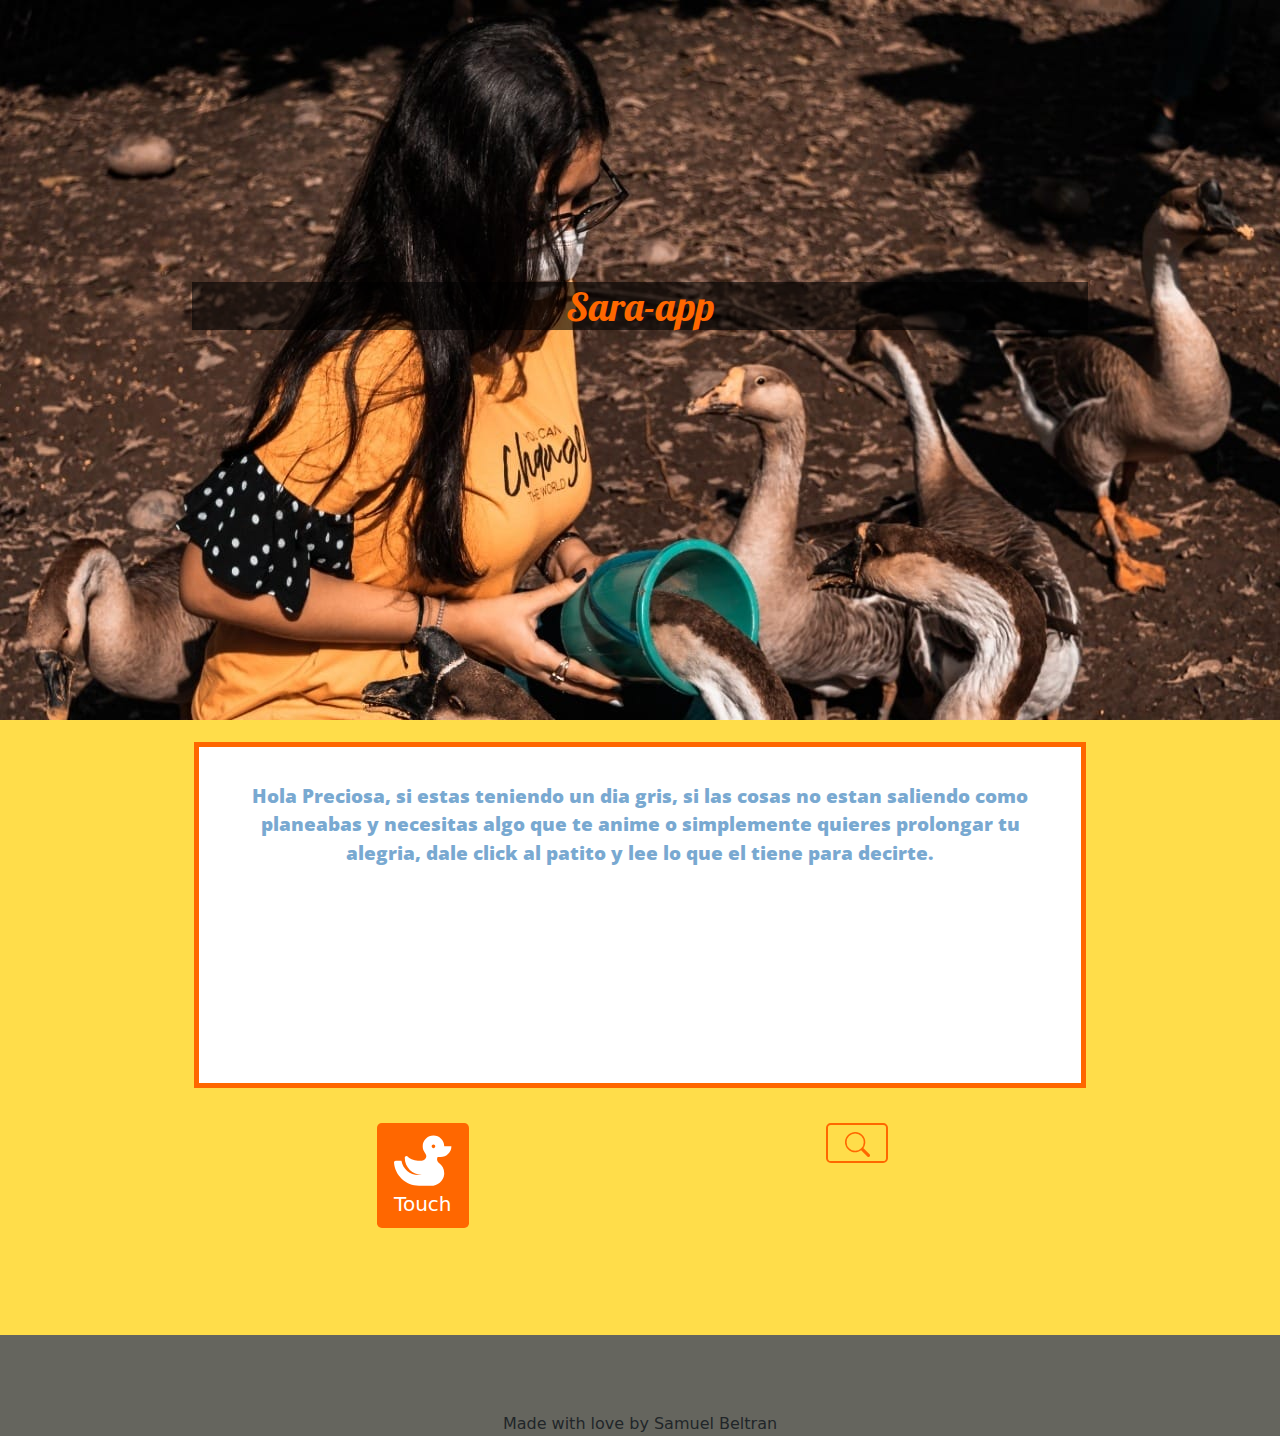
==== index.html @ ce181151 "first commit" ====
<!DOCTYPE html>
<html>
<head>
	<meta charset="utf-8">
	<meta name="viewport" content="width=device-width, initial-scale=1">
	<link rel="stylesheet" type="text/css" href="libraries/bootstrap/css/bootstrap.min.css">
	<link rel="icon" href="resources/imgs/icon.jpg">
	<link rel="stylesheet" type="text/css" href="css/styles.css">
	<title>Sara-app|inicio</title>
</head>
<body>
	<div id="page2"></div>
	<header>
			
	  	<div class="text-center bg-image header-img">		  
		 
      		<div class="header-text">
	          <h1 class="mb-3">Sara-app</h1>
	        </div> 
		    
	  	</div>
	</header>
	<main class="container main-container">
		
		<div class="message-container">
			<section id="message-section">
				<div class="msg-container">
					<p>
						Hola Preciosa, si estas teniendo un dia gris, si las cosas no estan saliendo como planeabas y necesitas algo que te anime o simplemente quieres prolongar tu alegria, dale click al patito y lee lo que el tiene para decirte.
					</p>	
				</div>
				
			</section>

			<section class="container">

				<div class="btn-container row">
					<div class="col-sm-6 col-lg-6">
						<button id="pato-button"type="button" class="btn btn-lg">.</button>	
					</div>
					<div class="col-sm-6 col-lg-6">
						<a id="buscar-button" type="button" href="list.html" class="btn btn-lg"></a>		
					</div>
					
				</div>
				
				
			</section>

		</div>
	</main>
	<footer>
		<label>Made with love by Samuel Beltran</label>
	</footer>
	<script type="text/javascript" src="libraries/bootstrap/js/bootstrap.min.js"></script>
	<script type="module" src="js/main.js"></script>
</body>
</html>
---- css/styles.css ----
@import url('https://fonts.googleapis.com/css2?family=Lobster&family=Open+Sans:wght@300&display=swap');
:root {
  /* change the values below to your colors from your palette */
  --primary-color: #FFDD4A;
  --secondary-color: #79A9D1;
  --accent1-color: #FF6700;
  --accent2-color: #65655E;

  /* change the values below to your chosen font(s) */
  --heading-font: 'Lobster', cursive;
  --paragraph-font: 'Open Sans',Helvetica, sans-serif;

  /* these colors below should be chosen from among your palette colors above */
  --headline-color-on-white: #FF6700; /* headlines on a white background */
  --headline-color-on-color: #65655E; /* headlines on a colored background */
  --paragraph-color-on-white: #65655E; /* paragraph text on a white background */
  --paragraph-color-on-color: white; /* paragraph text on a colored background */
  --text-background-color: #79A9D1;
  --nav-link-color: #ff6700d4;
  --nav-background-color: white;
  --nav-hover-link-color: #FF6700;
  --nav-hover-background-color: white;
}

html {
  scroll-behavior: smooth;
}

body{
    background-color: var(--primary-color);
}

*{
	box-sizing: border-box;
}
h1,
h2,
h3,
h4,
h5,
h6 {
  font-family: var(--heading-font);
  color: var(--headline-color-on-white);
}

p {
  font-family: var(--paragraph-font);
  color: var(--paragraph-color);
  padding: 1em;
}

img{
	width: 100%;
}

header nav{
	height: 9vh;
}
header nav ul{
	list-style-type: none;
	padding: 0;
}
header nav ul li a i{
	color: #79A9D1;
}

.header-img{
	
	background-image: url('../resources/imgs/patos1.jpg');
	background-size: cover;
	height: 80vh;
}


.header-text{
	background-color: rgba(0, 0, 0, 0.6);
	margin-top: 10%;
}


.msg-container{
	border: 5px solid var(--accent1-color);
	background-color: white;
	padding: 7%;
	padding: 15px;
    height: 346px;
    overflow: auto;
}

.msg-container p{
	text-align: center;
	color: #79A9D1;
    font-weight: 800;
}

.message-container{
	margin:  2% 10%;
}

.btn-container{
	margin: 2% 0;	
}

.btn-container div{
	margin: 2% 0;
}

.btn-container,button,a{
	text-align: center;
}

.btn-container  button{
	color: white;	
	background-color: var(--accent1-color);	
}

.btn-container  button:hover{
	color: var(--headline-color-on-color);
	border: 2px solid var(--accent1-color);
	background-color: transparent;
}

#buscar-button{
	color: var(--headline-color-on-color);
	border: 2px solid var(--accent1-color);
}


#buscar-button:hover{
	color: white;
	background-color: var(--accent1-color);	
}

#buscar-button,#buscar-button2{
	color:var(--accent1-color);		
	    padding: 3px 4%;
    margin: 0 1%;
}


#buscar-button2:hover{
	background-color: var(--accent1-color);	
	color: white;
}
.header2-img{
	
	background-size: cover;
	width: 100%;
}
.header2-img h2{
    text-align: center;
}

.search-container{
	margin-top: 3%;
}

.search-container input{
	display: inline;		
}

#list-container{
	border: 5px solid var(--accent1-color);
	background-color: white;
	padding: 7%;
	padding: 15px;
    height: 346px;
    overflow: auto;
}

#list-container ul{
	padding: 0;
}

#list-container ul li{
	list-style-type: none;
	margin: 1% 0;
}
 
 #list-container ul li a{
	text-decoration: none;
	color: var(--secondary-color);
}   

.rounded-line {
  border-top: 2px solid var(--accent2-color);
  border-radius: 5px;
  margin: 0;
}

.search-bar{
	margin-bottom: 3%;
}

footer{
	text-align: center;
    margin-top: 7%;
    background: #65655E;
    padding-top: 6%;
}


/*small size*/
@media (max-width: 424px ){
	.header-img{
		height: 213px;
		padding: 27% 10% 5% 10%;
	}
	.header-text{
	    margin-top: 10%;
	}
	p{
		font-size: 18px;
		padding: 0;
	}

	.header2-img{
		background-image: url('../resources/imgs/ermita2.jpg');
		height: 116px;
		padding: 7%;
	}
	.search-container{
		padding: 0;
	}
	.search-container input{
		width: 78%;
	}
}

/*big size*/
@media (min-width: 425px ){
	.header-img{
		padding: 15%;
		
	}
	p{
		font-size: 1.2em;
	}
	.header2-img{
		background-image: url('../resources/imgs/ermita1.jpg');
		height: 60vh;
		padding: 6%;
	}
	.search-bar{
		width: 49%;
    	margin: auto;
	}
	.search-container input{
		width: 88%;
	}
	.header2-img h2{
		font-size: 3em;
	}
}
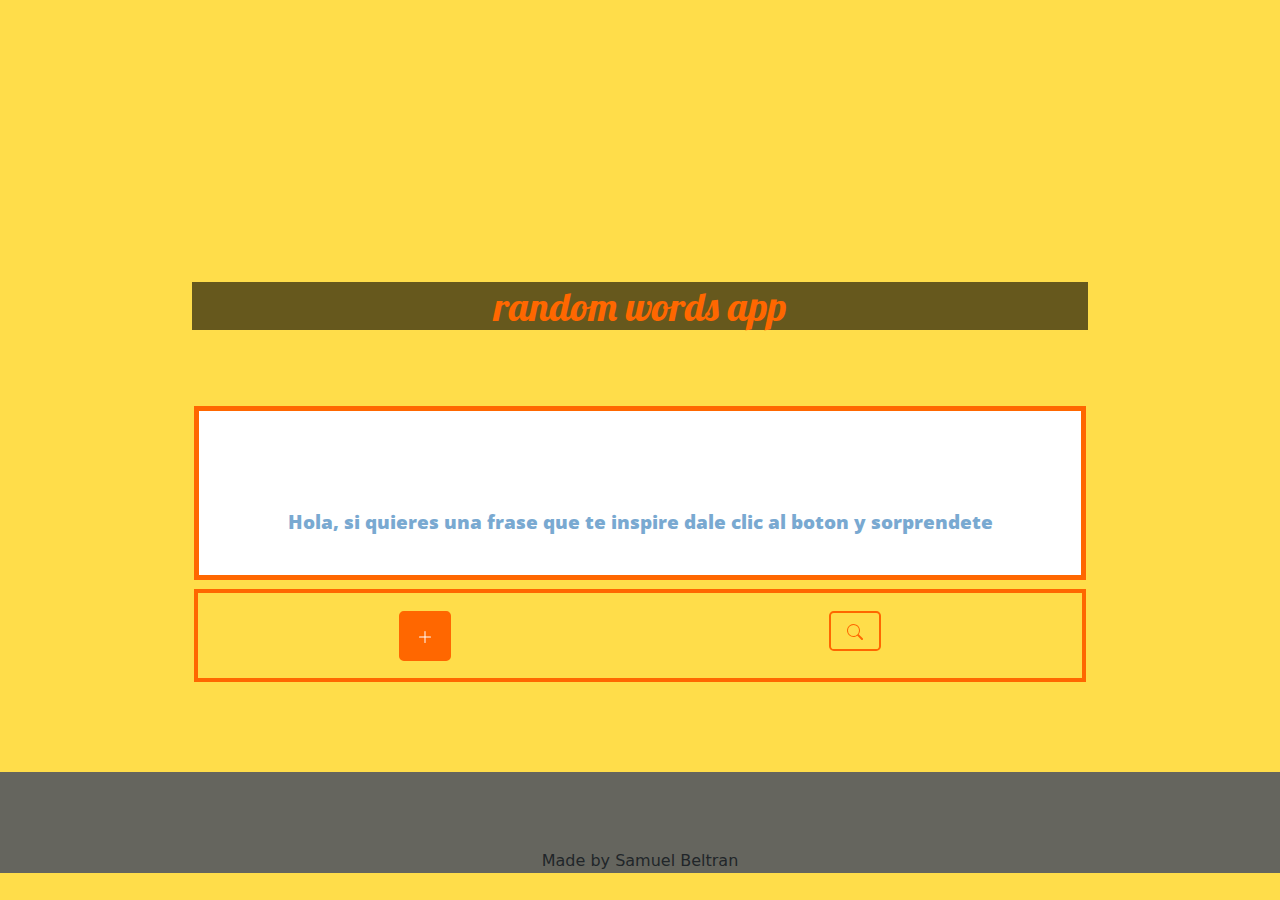
==== commit 562c6253: "changes done" ====
--- a/index.html
+++ b/index.html
@@ -4,9 +4,9 @@
 	<meta charset="utf-8">
 	<meta name="viewport" content="width=device-width, initial-scale=1">
 	<link rel="stylesheet" type="text/css" href="libraries/bootstrap/css/bootstrap.min.css">
-	<link rel="icon" href="resources/imgs/icon.jpg">
+	
 	<link rel="stylesheet" type="text/css" href="css/styles.css">
-	<title>Sara-app|inicio</title>
+	<title>randomWordsApp | Inicio</title>
 </head>
 <body>
 	<div id="page2"></div>
@@ -15,7 +15,7 @@
 	  	<div class="text-center bg-image header-img">		  
 		 
       		<div class="header-text">
-	          <h1 class="mb-3">Sara-app</h1>
+	          <h1 class="mb-3">random words app
 	        </div> 
 		    
 	  	</div>
@@ -26,31 +26,38 @@
 			<section id="message-section">
 				<div class="msg-container">
 					<p>
-						Hola Preciosa, si estas teniendo un dia gris, si las cosas no estan saliendo como planeabas y necesitas algo que te anime o simplemente quieres prolongar tu alegria, dale click al patito y lee lo que el tiene para decirte.
+						Hola, si quieres una frase que te inspire dale clic al boton y sorprendete
 					</p>	
 				</div>
 				
 			</section>
 
 			<section class="container">
-
-				<div class="btn-container row">
-					<div class="col-sm-6 col-lg-6">
-						<button id="pato-button"type="button" class="btn btn-lg">.</button>	
-					</div>
-					<div class="col-sm-6 col-lg-6">
-						<a id="buscar-button" type="button" href="list.html" class="btn btn-lg"></a>		
-					</div>
-					
+				<div class="row buttons-container">
+					<div class="btn-container row">
+						<div class="col-sm-6 col-lg-6">
+							<button id="random-button" type="button" class="btn btn-lg">
+								<svg xmlns="http://www.w3.org/2000/svg" width="16" height="16" fill="currentColor" class="bi bi-plus-lg" viewBox="0 0 16 16">
+	  								<path fill-rule="evenodd" d="M8 2a.5.5 0 0 1 .5.5v5h5a.5.5 0 0 1 0 1h-5v5a.5.5 0 0 1-1 0v-5h-5a.5.5 0 0 1 0-1h5v-5A.5.5 0 0 1 8 2Z"/>
+								</svg>
+							</button>	
+						</div>
+						<div class="col-sm-6 col-lg-6">
+							<a id="buscar-button" type="button" href="list.html" class="btn btn-lg">
+								<svg xmlns="http://www.w3.org/2000/svg" width="16" height="16" fill="currentColor" class="bi bi-search" viewBox="0 0 16 16">
+								  <path d="M11.742 10.344a6.5 6.5 0 1 0-1.397 1.398h-.001c.03.04.062.078.098.115l3.85 3.85a1 1 0 0 0 1.415-1.414l-3.85-3.85a1.007 1.007 0 0 0-.115-.1zM12 6.5a5.5 5.5 0 1 1-11 0 5.5 5.5 0 0 1 11 0z"/>
+								</svg>
+							</a>		
+						</div>					
+					</div>	
 				</div>
-				
 				
 			</section>
 
 		</div>
 	</main>
 	<footer>
-		<label>Made with love by Samuel Beltran</label>
+		<label>Made by Samuel Beltran</label>
 	</footer>
 	<script type="text/javascript" src="libraries/bootstrap/js/bootstrap.min.js"></script>
 	<script type="module" src="js/main.js"></script>
--- a/css/styles.css
+++ b/css/styles.css
@@ -66,9 +66,9 @@
 
 .header-img{
 	
-	background-image: url('../resources/imgs/patos1.jpg');
+	background-image: url('https://merriam-webster.com/assets/mw/images/gallery/gal-home-edpick-lg/new-scrabble-words-2018-beatdown-5657-57124c9f228c0258d65053fe7d389149@1x.jpg');
 	background-size: cover;
-	height: 80vh;
+	height: 306px;
 }
 
 
@@ -81,11 +81,9 @@
 .msg-container{
 	border: 5px solid var(--accent1-color);
 	background-color: white;
-	padding: 7%;
-	padding: 15px;
-    height: 346px;
-    overflow: auto;
-}
+  overflow: auto;
+}
+
 
 .msg-container p{
 	text-align: center;
@@ -101,23 +99,29 @@
 	margin: 2% 0;	
 }
 
-.btn-container div{
-	margin: 2% 0;
-}
 
 .btn-container,button,a{
 	text-align: center;
 }
 
-.btn-container  button{
+.btn-container button{
 	color: white;	
 	background-color: var(--accent1-color);	
+	border: 2px solid var(--accent1-color);
 }
 
 .btn-container  button:hover{
 	color: var(--headline-color-on-color);
-	border: 2px solid var(--accent1-color);
+	
 	background-color: transparent;
+}
+
+#random-button{
+	color: white;
+}
+
+#random-button:hover{
+	color: var(--accent1-color);
 }
 
 #buscar-button{
@@ -162,7 +166,6 @@
 #list-container{
 	border: 5px solid var(--accent1-color);
 	background-color: white;
-	padding: 7%;
 	padding: 15px;
     height: 346px;
     overflow: auto;
@@ -192,6 +195,7 @@
 	margin-bottom: 3%;
 }
 
+
 footer{
 	text-align: center;
     margin-top: 7%;
@@ -215,7 +219,7 @@
 	}
 
 	.header2-img{
-		background-image: url('../resources/imgs/ermita2.jpg');
+		background-image: url('https://kinsta.com/es/wp-content/uploads/sites/8/2020/02/envio-sitio-web-los-motores-busqueda-1024x512.jpg');
 		height: 116px;
 		padding: 7%;
 	}
@@ -224,6 +228,13 @@
 	}
 	.search-container input{
 		width: 78%;
+	}
+	.btn-container div{
+		margin: 2% 0;	
+	}
+	.msg-container{
+		padding: 11%;
+	  height: 241px;
 	}
 }
 
@@ -237,8 +248,8 @@
 		font-size: 1.2em;
 	}
 	.header2-img{
-		background-image: url('../resources/imgs/ermita1.jpg');
-		height: 60vh;
+		background-image: url(https://kinsta.com/es/wp-content/uploads/sites/8/2020/02/envio-sitio-web-los-motores-busqueda-1024x512.jpg);
+		height: 367px;
 		padding: 6%;
 	}
 	.search-bar{
@@ -246,10 +257,24 @@
     	margin: auto;
 	}
 	.search-container input{
-		width: 88%;
+		width: 83%;
 	}
 	.header2-img h2{
 		font-size: 3em;
 	}
-}
-
+	#list-container{
+		margin-top: 20px;
+	}
+	.buttons-container{
+		margin-top: 1%;
+		border: solid 4px var(--headline-color-on-white);
+	}
+	.msg-container p{
+	  height: 164px;
+	  margin: 0;
+	  padding-top: 11%;
+	}
+
+
+}
+
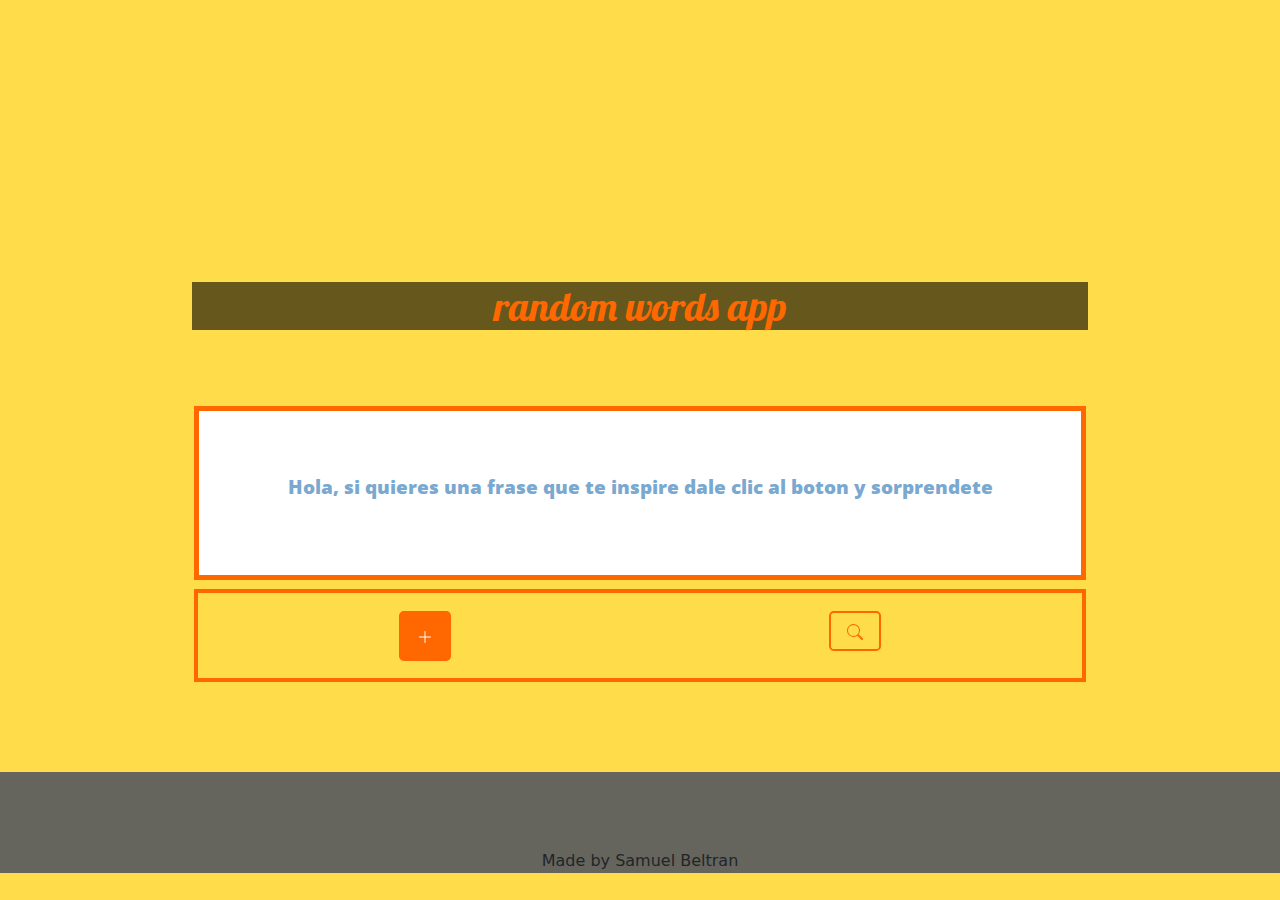
==== commit aa201116: "icon was added" ====
--- a/index.html
+++ b/index.html
@@ -4,9 +4,10 @@
 	<meta charset="utf-8">
 	<meta name="viewport" content="width=device-width, initial-scale=1">
 	<link rel="stylesheet" type="text/css" href="libraries/bootstrap/css/bootstrap.min.css">
-	
+	<link rel="icon" href="img/iconWord.png">
 	<link rel="stylesheet" type="text/css" href="css/styles.css">
 	<title>randomWordsApp | Inicio</title>
+
 </head>
 <body>
 	<div id="page2"></div>
--- a/css/styles.css
+++ b/css/styles.css
@@ -272,9 +272,12 @@
 	.msg-container p{
 	  height: 164px;
 	  margin: 0;
-	  padding-top: 11%;
-	}
-
-
-}
-
+	  padding-top: 7%;
+	}
+
+	#items-container{
+    width: 50%;
+    margin: auto;
+	}
+}
+
